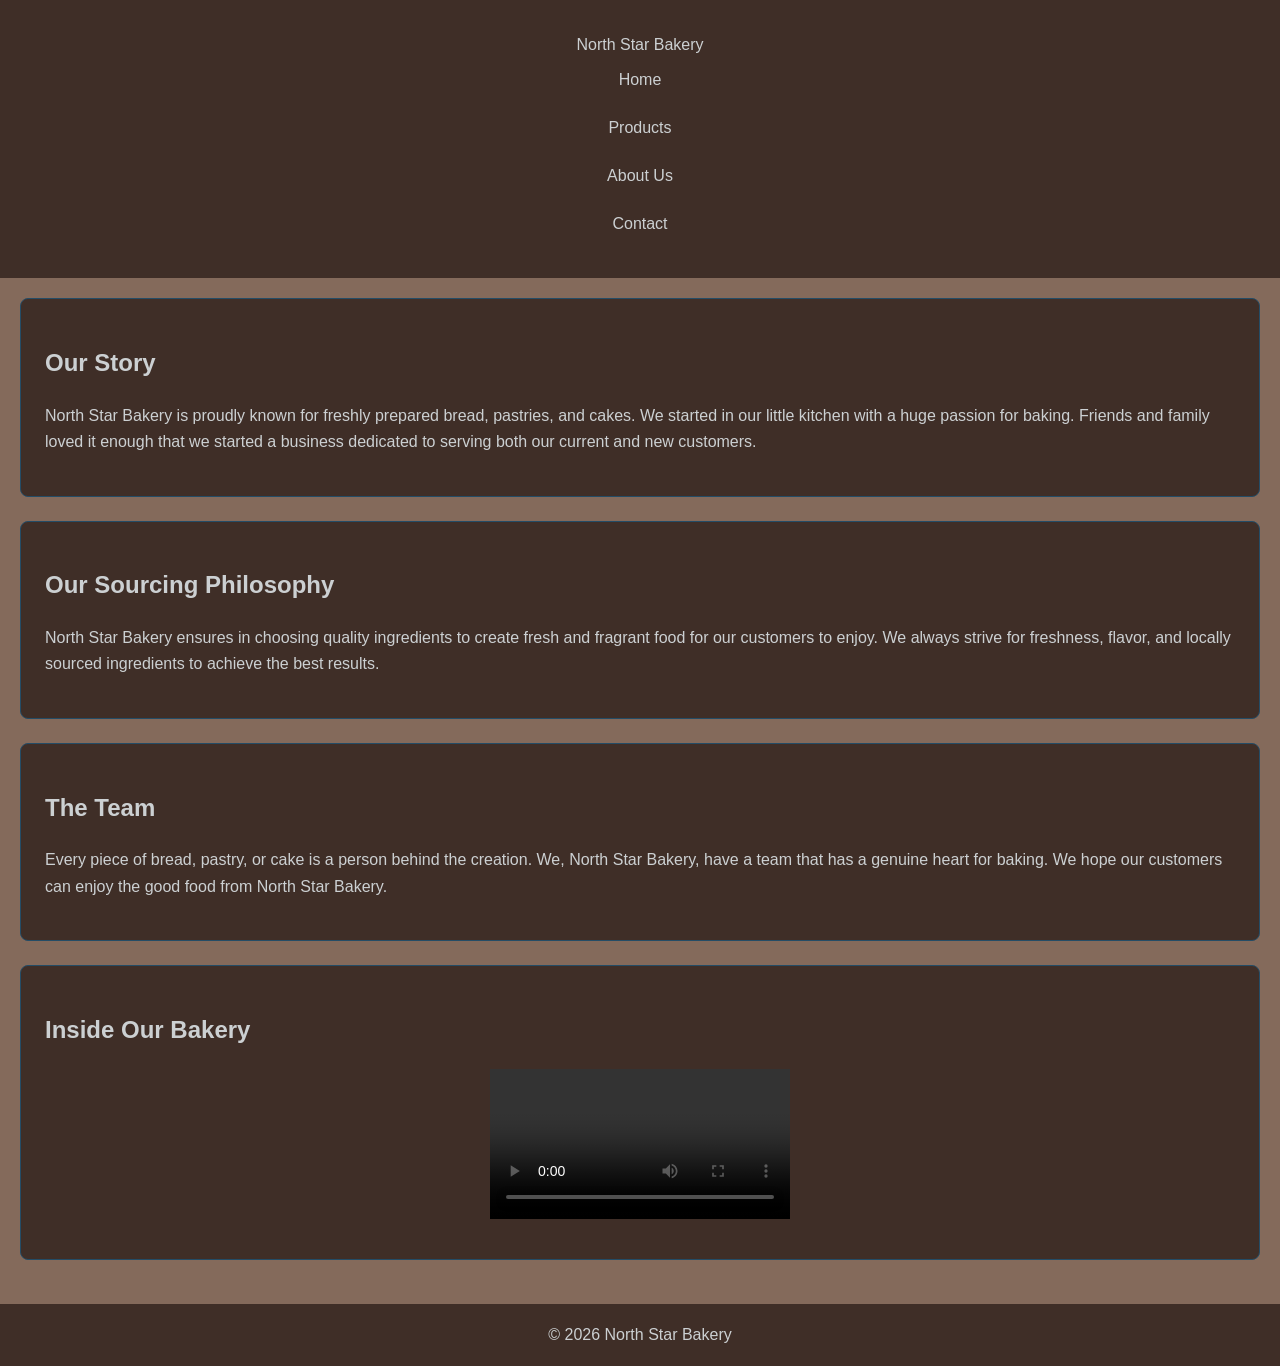
==== about.html @ 74b32719 "initial commit" ====
<!DOCTYPE html>
<html lang="en">
<head>
    <meta charset="UTF-8">
    <meta name="viewport" content="width=device-width, initial-scale=1.0">
    <title>About - North Star Bakery</title>
    <link rel="icon" type="image/x-icon" href="media/bakery-logo_c.png">
    <link rel="stylesheet" href="styles.css">
</head>
<body>
    <header>
        <div>
            <div>
                <span>North Star Bakery</span>
            </div>
            <nav>
                <ul>
                    <li><a href="index.html">Home</a></li>
                    <li><a href="products.html">Products</a></li>
                    <li><a href="about.html">About Us</a></li>
                    <li><a href="contact.html">Contact</a></li>
                </ul>
            </nav>
        </div>
    </header>
    <main>
        <section>
            <h2>Our Story</h2>
            <p>
                North Star Bakery is proudly known for freshly prepared bread,
                pastries, and cakes. We started in our little kitchen with a huge passion for baking.
                Friends and family loved it enough that we started a business dedicated to serving both our current and new customers.
            </p>
        </section>

        <section>
            <h2>Our Sourcing Philosophy</h2>
            <p>
                North Star Bakery ensures in choosing quality ingredients to create fresh and fragrant food for our customers to enjoy.
                We always strive for freshness, flavor, and locally sourced ingredients to achieve the best results.
            </p>
        </section>

        <section>
            <h2>The Team</h2>
            <p>
                Every piece of bread, pastry, or cake is a person behind the creation. 
                We, North Star Bakery, have a team that has a genuine heart for baking. 
                We hope our customers can enjoy the good food from North Star Bakery.
            </p>
        </section>

        <section>
            <h2>Inside Our Bakery</h2>
            <video controls>
                <source src="media/bakery-behind-scenes_c.mp4" type="video/mp4">
                Your browser does not support the video element.
            </video>
        </section>
    </main>
    <footer>
        <p>&copy; 2026 North Star Bakery</p>
    </footer>
</body>
</html>
---- styles.css ----
* {
    box-sizing: border-box;
}

header {
    background-color: #3f2e27;
    color: #ccd0d2;
    text-align: center;
    padding: 2rem 1rem;
}

body {
    margin: 0;
    background: #846a5b;
    color: #ccd0d2;
    font-family: Helvetica, sans-serif;
    font-size: 1rem;
    line-height: 1.65;
}

nav ul { 
    list-style: none;
    padding: 0; 
    margin: 0; 
    display: flex; 
    flex-direction: column; 
    gap: .25rem; 
}
nav a { 
    display: block; 
    color: #ccd0d2; 
    text-decoration: none; 
    padding: .55rem .7rem; 
    border-radius: .4rem; 
}
nav a:hover { 
    background: #846a5b; 
    color: #3f2e27; 
}

main { 
    max-width: fit-content; 
    margin: 0 auto; 
    padding: 1.25rem; 
}

section {
    background-color: #3f2e27;
    margin-bottom: 1.5rem;
    padding: 1.5rem;
    border-radius: 8px;
    border: 1px solid #244c66;
}

img {
    max-width: 100%;
    height: auto;
    display: block;
    margin: 1rem auto;
}

video {
    display: block;
    max-width: 100%;
    height: auto;
    margin: 1rem auto;
}

form {
    max-width: 2000px;
    margin: 0 auto;
}

.tab {
  border-radius: .65rem;
  padding: 1.15rem;
}

fieldset {
    border: 2px solid #846a5b;
    border-radius: 8px;
    margin-bottom: 1.5rem;
    padding: 1rem;
}

label { 
    display: block; 
    font-weight: 700; 
    margin-top: .75rem; 
}

input,
textarea {
    width: 100%;
    padding: 0.75rem;
    margin-top: 0.25rem;
    border: 1px solid #9b7653;
    border-radius: 5px;
    font-family: Arial, sans-serif;
    font-size: 1rem;
}

textarea {
    resize: vertical;
}

button {
    background: #ccd0d2;
    color: #846a5b;
    border: 0;
    border-radius: .45rem;
    padding: .75rem 1rem;
    font: inherit;
    font-weight: 700;
    text-decoration: none;
    cursor: pointer;
    display: inline-block;
}

button:hover { 
    background: #846a5b; 
    color: #ccd0d2; }

footer { 
    background-color: #3f2e27; 
    color: #ccd0d2;
    text-align: center; 
    padding: 1.1rem; 
}

footer p {
    margin: 0;
}
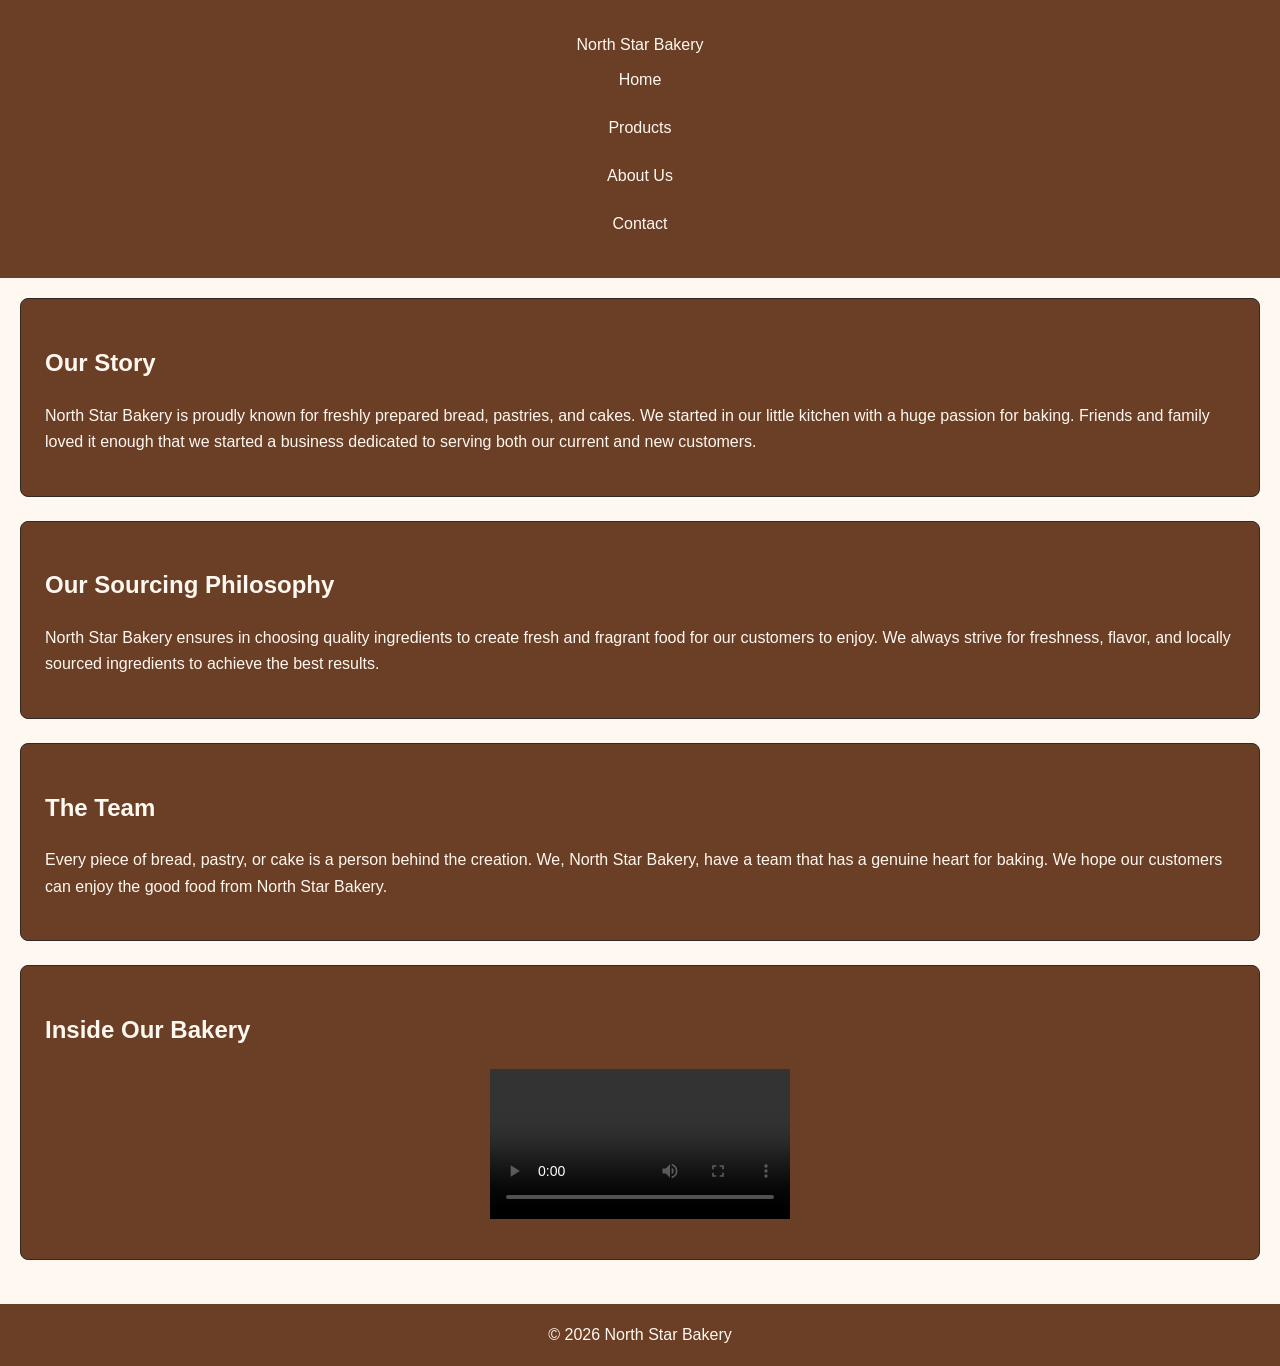
==== commit c67c082e: "Added script.js and made edits on every html page" ====
--- a/about.html
+++ b/about.html
@@ -6,6 +6,7 @@
     <title>About - North Star Bakery</title>
     <link rel="icon" type="image/x-icon" href="media/bakery-logo_c.png">
     <link rel="stylesheet" href="styles.css">
+    <script src="script.js" defer></script>
 </head>
 <body>
     <header>
--- a/styles.css
+++ b/styles.css
@@ -3,16 +3,16 @@
 }
 
 header {
-    background-color: #3f2e27;
-    color: #ccd0d2;
+    background-color: #6B3E26;
+    color: #FFF8F0;
     text-align: center;
     padding: 2rem 1rem;
 }
 
 body {
     margin: 0;
-    background: #846a5b;
-    color: #ccd0d2;
+    background: #FFF8F0;
+    color: #FFF8F0;
     font-family: Helvetica, sans-serif;
     font-size: 1rem;
     line-height: 1.65;
@@ -28,14 +28,14 @@
 }
 nav a { 
     display: block; 
-    color: #ccd0d2; 
+    color: #FFF8F0; 
     text-decoration: none; 
     padding: .55rem .7rem; 
     border-radius: .4rem; 
 }
 nav a:hover { 
-    background: #846a5b; 
-    color: #3f2e27; 
+    background: #D88C5A; 
+    color: #6B3E26; 
 }
 
 main { 
@@ -45,11 +45,11 @@
 }
 
 section {
-    background-color: #3f2e27;
+    background-color: #6B3E26;
     margin-bottom: 1.5rem;
     padding: 1.5rem;
     border-radius: 8px;
-    border: 1px solid #244c66;
+    border: 1px solid #2F2A26;
 }
 
 img {
@@ -77,7 +77,7 @@
 }
 
 fieldset {
-    border: 2px solid #846a5b;
+    border: 2px solid #D88C5A;
     border-radius: 8px;
     margin-bottom: 1.5rem;
     padding: 1rem;
@@ -105,8 +105,8 @@
 }
 
 button {
-    background: #ccd0d2;
-    color: #846a5b;
+    background: #FFF8F0;
+    color: #D88C5A;
     border: 0;
     border-radius: .45rem;
     padding: .75rem 1rem;
@@ -118,12 +118,12 @@
 }
 
 button:hover { 
-    background: #846a5b; 
-    color: #ccd0d2; }
+    background: #D88C5A; 
+    color: #FFF8F0; }
 
 footer { 
-    background-color: #3f2e27; 
-    color: #ccd0d2;
+    background-color: #6B3E26; 
+    color: #FFF8F0;
     text-align: center; 
     padding: 1.1rem; 
 }
